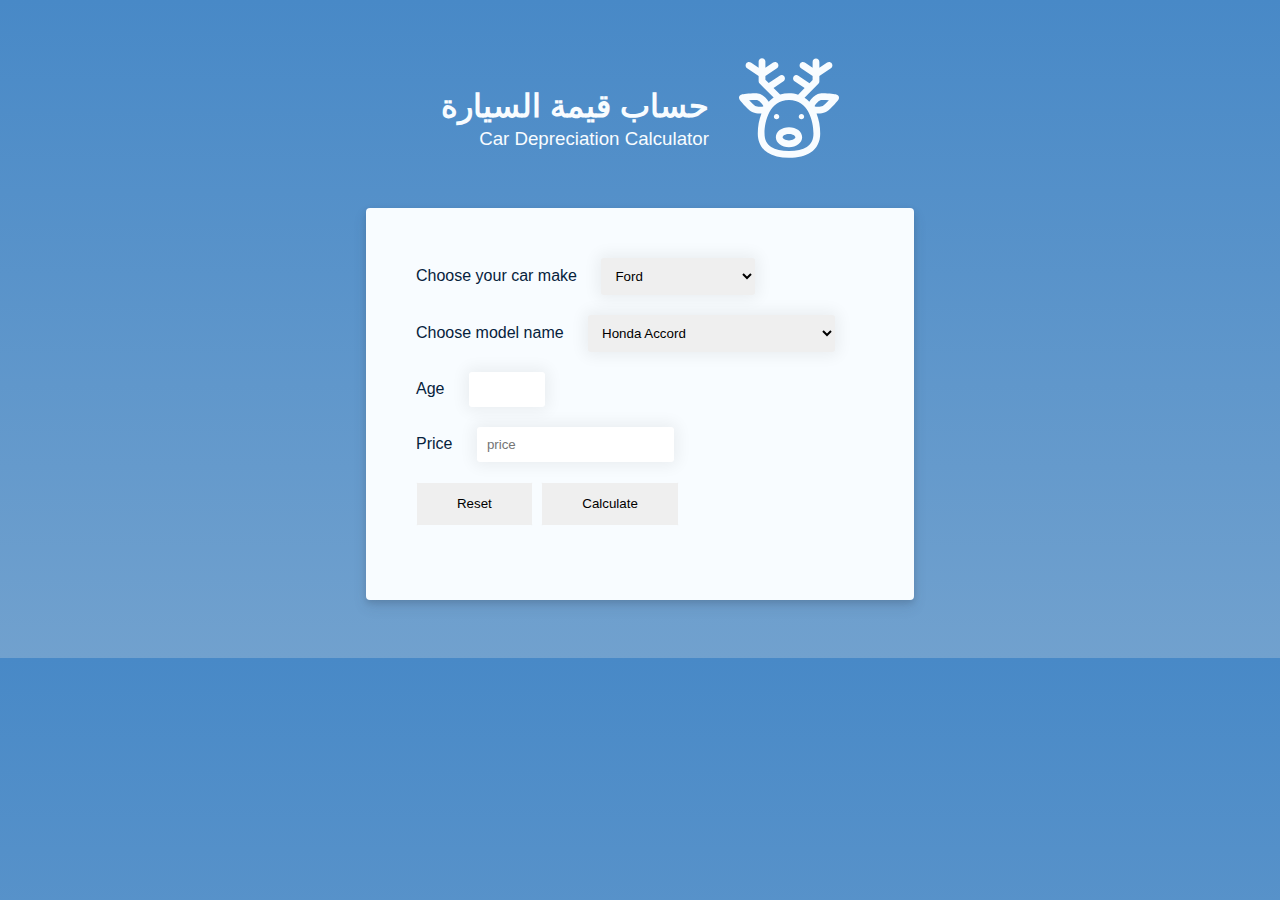
==== index.html @ c7bc2edd "CAR MODELS" ====
<!DOCTYPE html>
<html lang="en">
    <head>
        <meta charset="UTF-8">
        <meta http-equiv="X-UA-Compatible" content="IE=edge">
        <meta name="viewport" content="width=device-width, initial-scale=1.0">
        <link rel="stylesheet" href="styles.css">
        <title>Document</title>
    </head>
    
    <body>
        <div class="container">
            <header>
                <div class="title">
                    <h1>حساب قيمة السيارة</h1>
                    <h3>Car Depreciation Calculator</h3>
                </div>
                <!-- <img src="images/deer.png"/> -->
                <img src="images/deer2.svg"/>
            </header>

            <form action="results.html" method="GET" >
                

              
              <div class="section">
                <label for="carMake">Choose your car make</label>
                <select name="Make" id="Make">
                    <option label="Ford" value="Ford">Ford</option>
                    <option label="Lincoln" value="Lincoln">Lincoln</option>
                    <option label="Mercury" value="Mercury">Mercury</option>
                    <option label="Honda" value="Honda">Honda</option>
                    <option label="Hyundai" value="Hyundai">Hyundai</option>
                    <option label="Kia" value="Kia">Kia</option>
                    <option label="Genesis" value="Genesis">Genesis</option>
                    <option label="GMC" value="GMC">GMC</option>
                    <option label="Chevrolet" value="Chevrolet">Chevrolet</option>
                    <option label="Cadillac" value="Cadillac">Cadillac</option>
                    <option label="Nissan" value="Nissan">Nissan</option>
                    <option label="Infiniti" value="Infiniti">Infiniti</option>
                    <option label="Toyota" value="Nissan">Nissan</option>
                    <option label="Lexus" value="Lexus">Lexus</option>
                    <option label="Mazda" value="Mazda">Mazda</option>
                    <option label="Isuzu" value="Isuzu">Isuzu</option>
                    <option label="Mitsubishi" value="Mitsubishi">Mitsubishi</option>
                    <option label="Chrysler" value="Chrysler">Chrysler</option>
                    <option label="Dodge" value="Dodge">Dodge</option>
                    <option label="Ram" value="Ram">Ram</option>
                    <option label="Jeep" value="Jeep">Jeep</option>
                    <option label="Mercedes-Benz" value="Mercedes-Benz">Mercedes-Benz</option>
                    <option label="BMW" value="BMW">BMW</option>
                    <option label="Volkswageen" value="Volkswageen">Volkswageen</option>
                    <option label="Audi" value="Audi">Audi</option>
                    <option label="Land Rover" value="landRover">Land Rover</option>
                    <option label="Jaguar" value="Jaguar">Jaguar</option>
                    
                    

                </select>
            </div>

            <div class="section">
              <label for="carModel">Choose model name</label>
              <select name="Model" id="Model">
                  <option label="Honda Accord" value="HondaAccord">Honda Accord</option>
                  <option label="Toyota Camry" value="TC">Toyota Camry</option>
                  <option label="Ford Expedition" value="FE">Ford Expedition</option>
                  <option label="Nissan Patrol" value="NP">Nissan Patrol</option>
                  <option label="Ford F-150" value="FF">Ford F-150</option>
                  <option label="GMC Sierra or Chevy Silverado" value="GS">GMC Sierra</option>
                  <option label="Toyota Avalon" value="TA">Toyota Avalon</option>
                  <option label="Nissan Maxima" value="NM">Nissan Maxima</option>
                  <option label="Toyota Hilux" value="TH">Toyota Hilux</option>
                  <option label="Ford Ranger" value="FR">Ford Ranger</option>
                  <option label="Nissan Sunny" value="NS">Nissan Sunny</option>
                  <option label="Toyota Yaris" value="TY">Toyota Yaris</option>
                  <option label="Hyundai Elentra" value="HE">Hyundai Elentra</option>
                  <option label="Toyota Corolla" value="TC">Toyota Corolla</option>
                  
              </select>
          </div>

              
                
                <div class="section">
                    <label for="age">Age</label> 
                    <input type="number" name="age" id="age" min="1" max="200" steps="1">
                </div>

                <div class="section">
                  <label for="price">Price</label>
                  <input type="price" name="price" id="price" required placeholder="price" >
              </div>


                
                <div class="section">
                    <button type="reset">Reset</button>
                    <button type="calculate">Calculate</button>
                </div>
            </form>
        </div>
    </body>
</html>
---- styles.css ----
html{
    /* background-color: rgb(72, 137, 199); */
    background-image: linear-gradient(rgb(72, 137, 199), rgb(113, 161, 206));
    color:rgb(6, 34, 60);
    font-weight: 200;
}

body {
    display: flex;
    justify-content: center;
    font-family: 'Roboto', sans-serif;

}

img {
    width:100px
} 

header{
    display: flex;
    flex-direction: row;
    align-items: center;
    margin-bottom: 50px;
    justify-content: center;
    color: #f8fcff;
}

/* only apply this style to the image inside the header */
header img {
    margin-left: 30px;
}

.title{
    display: flex;
    flex-direction: column;
    align-items: flex-end;
}

.title h1  {
    margin-bottom: 3px;
}

.title h3 {
    margin:0;
    font-weight: 300;
}

form{
    padding: 50px;
    margin: 0px auto;
    width: 100%;
    max-width: 448px;
    background: #f8fcff;
    border-radius: 4px;
    box-shadow: rgba(60, 66, 87, 0.12) 0px 7px 14px 0px, rgba(0, 0, 0, 0.12) 0px 3px 6px 0px;
}


label {
    margin-right: 20px;
}

.container{
    width: 70%;
    margin: 50px 0;
    display: flex;
    flex-direction: column;
}


.section{
    margin-bottom: 20px;
}


button{
    display:inline-block;
    padding:1em 3em;
    border:0.1em solid #f8fcff;
    margin:0 0.3em 0.3em 0;
    border-radius:0.12em;
    box-sizing: border-box;
    text-decoration:none;
    font-family:'Roboto',sans-serif;
    font-weight:300;
    color:#000000;
    text-align:center;
    transition: all 0.2s;
}

button:hover{
    color:#f8fcff;
    background-color:#000000;
}

@media all and (max-width:30em){
    button{
        display:block;
        margin:0.4em auto;
    }
}

input, select {
    padding:10px;
    border:0;
    box-shadow:0 0 15px 4px rgba(0,0,0,0.06);
    border-radius: 3px;
}

select {
    padding-right: 30px;
}

#result {
    font-weight: 300;
    display: flex;
    justify-content: center;
}

#result span {
    font-weight: 900;
    margin-left: 8px;
}
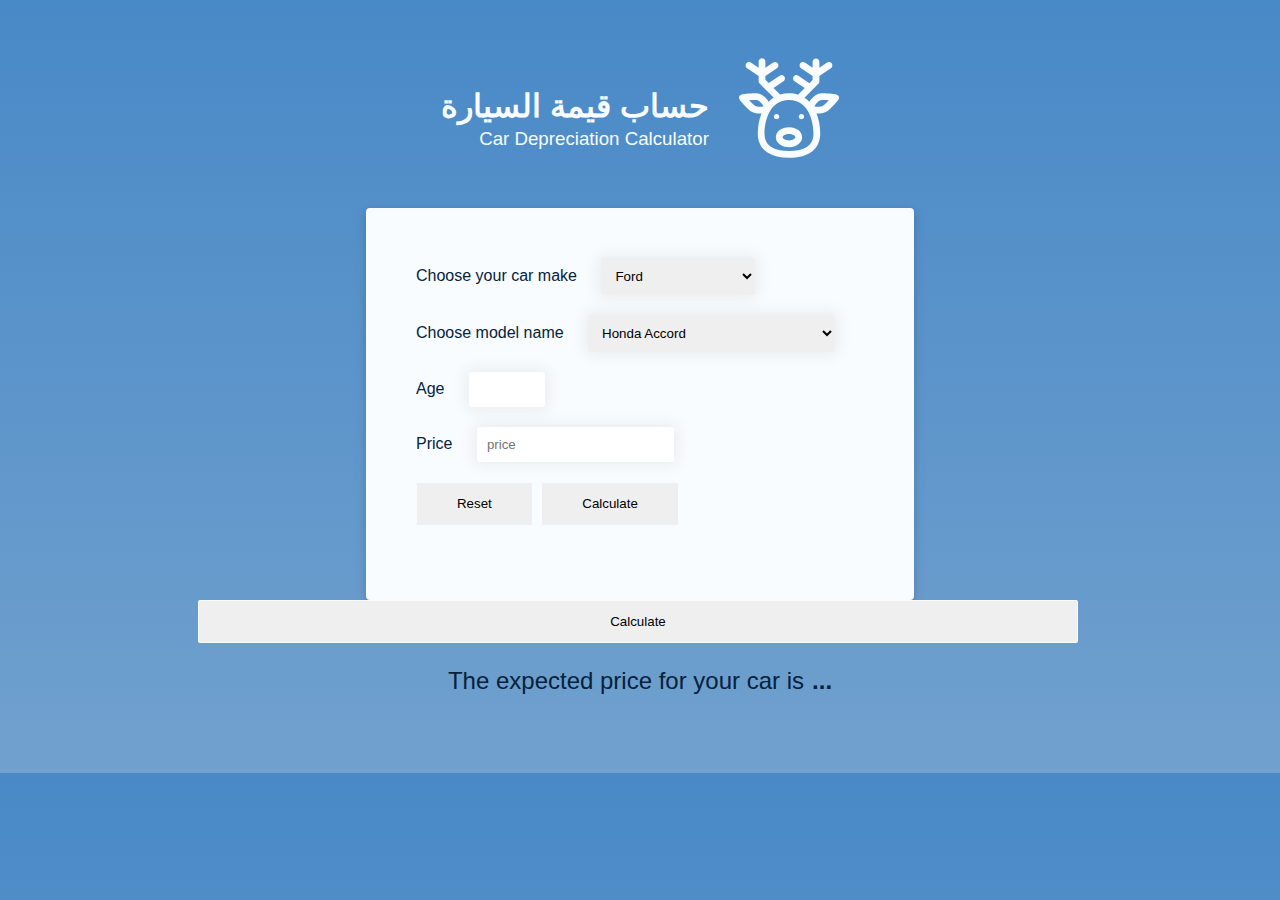
==== commit afd37429: "Merge branch 'master' of https://github.com/besmelh/car-depreciation-calculator" ====
--- a/index.html
+++ b/index.html
@@ -86,7 +86,6 @@
                     <label for="age">Age</label> 
                     <input type="number" name="age" id="age" min="1" max="200" steps="1">
                 </div>
-
                 <div class="section">
                   <label for="price">Price</label>
                   <input type="price" name="price" id="price" required placeholder="price" >
@@ -96,9 +95,15 @@
                 
                 <div class="section">
                     <button type="reset">Reset</button>
-                    <button type="calculate">Calculate</button>
+                    <button onclick="calculate()" type="calculate">Calculate</button>
                 </div>
             </form>
+            <button onclick="calculate()" type="calculate">Calculate</button>
+
+
+            <h2 id="result">The expected price for your car is <span>...</span></h2>
         </div>
     </body>
+
+    <script type="text/javascript" src="script.js"></script>
 </html>
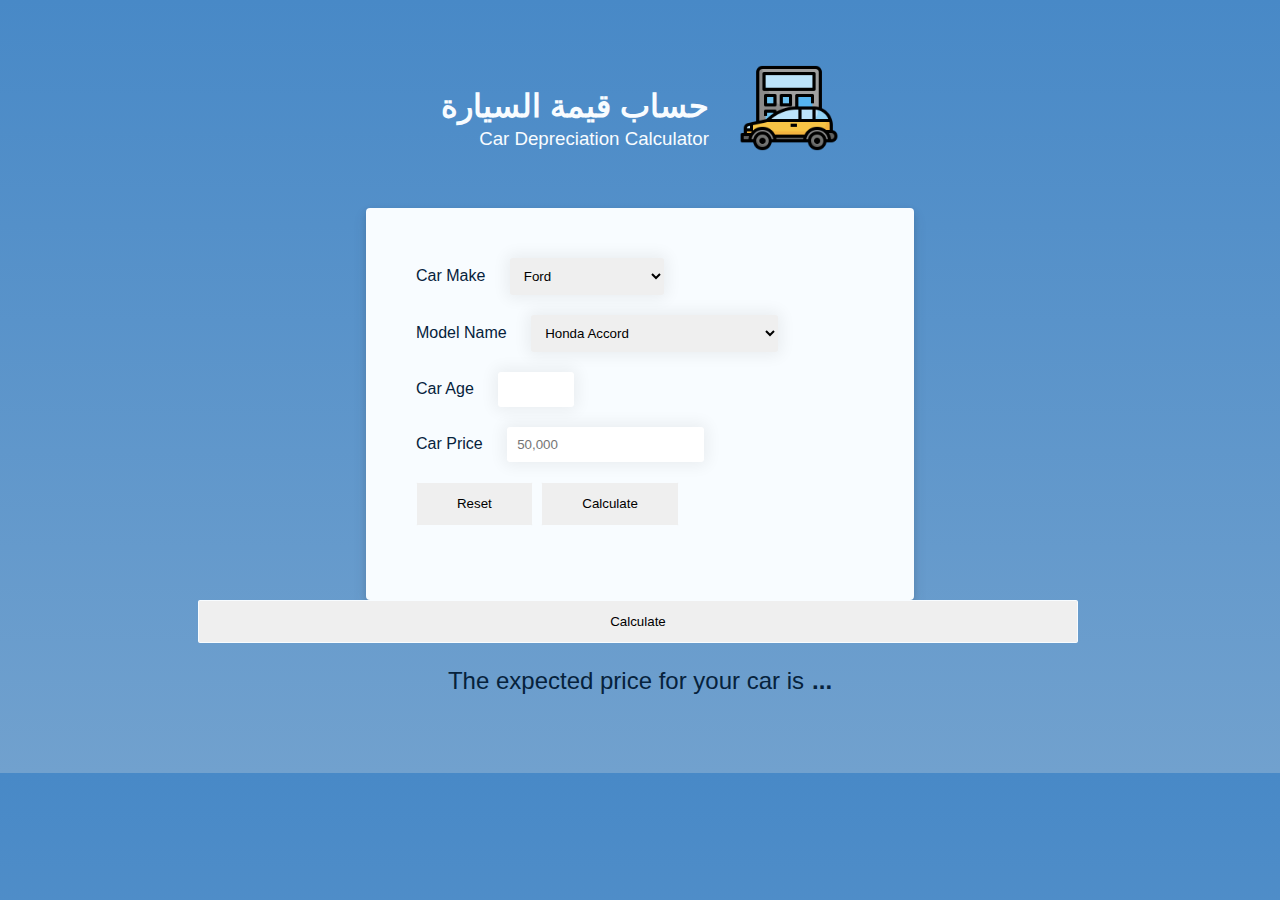
==== commit cc216b85: "image" ====
--- a/index.html
+++ b/index.html
@@ -15,8 +15,8 @@
                     <h1>حساب قيمة السيارة</h1>
                     <h3>Car Depreciation Calculator</h3>
                 </div>
-                <!-- <img src="images/deer.png"/> -->
-                <img src="images/deer2.svg"/>
+                <!-- <img src="images/carcal.png"/> -->
+                <img src="images/carcal.png"/>
             </header>
 
             <form action="results.html" method="GET" >
@@ -24,7 +24,7 @@
 
               
               <div class="section">
-                <label for="carMake">Choose your car make</label>
+                <label for="carMake">Car Make</label>
                 <select name="Make" id="Make">
                     <option label="Ford" value="Ford">Ford</option>
                     <option label="Lincoln" value="Lincoln">Lincoln</option>
@@ -60,7 +60,7 @@
             </div>
 
             <div class="section">
-              <label for="carModel">Choose model name</label>
+              <label for="carModel">Model Name</label>
               <select name="Model" id="Model">
                   <option label="Honda Accord" value="HondaAccord">Honda Accord</option>
                   <option label="Toyota Camry" value="TC">Toyota Camry</option>
@@ -83,12 +83,12 @@
               
                 
                 <div class="section">
-                    <label for="age">Age</label> 
+                    <label for="age">Car Age</label> 
                     <input type="number" name="age" id="age" min="1" max="200" steps="1">
                 </div>
                 <div class="section">
-                  <label for="price">Price</label>
-                  <input type="price" name="price" id="price" required placeholder="price" >
+                  <label for="price">Car Price</label>
+                  <input type="price" name="price" id="price" required placeholder="50,000" >
               </div>
 
 
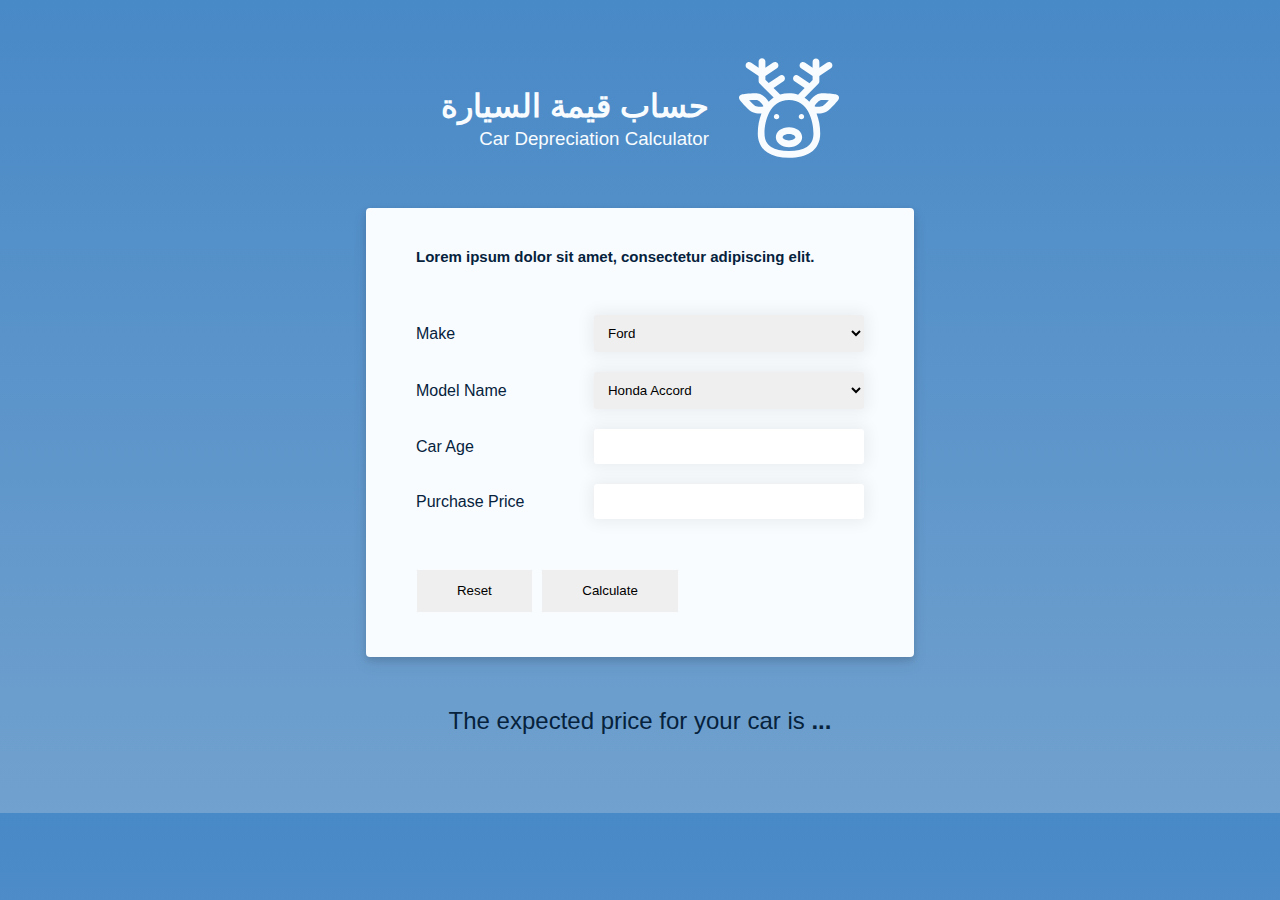
==== commit 2fed67fa: "form stying" ====
--- a/index.html
+++ b/index.html
@@ -15,91 +15,82 @@
                     <h1>حساب قيمة السيارة</h1>
                     <h3>Car Depreciation Calculator</h3>
                 </div>
-                <!-- <img src="images/carcal.png"/> -->
-                <img src="images/carcal.png"/>
+                <!-- <img src="images/deer.png"/> -->
+                <img src="images/deer2.svg"/>
             </header>
 
-            <form action="results.html" method="GET" >
-                
 
-              
-              <div class="section">
-                <label for="carMake">Car Make</label>
-                <select name="Make" id="Make">
-                    <option label="Ford" value="Ford">Ford</option>
-                    <option label="Lincoln" value="Lincoln">Lincoln</option>
-                    <option label="Mercury" value="Mercury">Mercury</option>
-                    <option label="Honda" value="Honda">Honda</option>
-                    <option label="Hyundai" value="Hyundai">Hyundai</option>
-                    <option label="Kia" value="Kia">Kia</option>
-                    <option label="Genesis" value="Genesis">Genesis</option>
-                    <option label="GMC" value="GMC">GMC</option>
-                    <option label="Chevrolet" value="Chevrolet">Chevrolet</option>
-                    <option label="Cadillac" value="Cadillac">Cadillac</option>
-                    <option label="Nissan" value="Nissan">Nissan</option>
-                    <option label="Infiniti" value="Infiniti">Infiniti</option>
-                    <option label="Toyota" value="Nissan">Nissan</option>
-                    <option label="Lexus" value="Lexus">Lexus</option>
-                    <option label="Mazda" value="Mazda">Mazda</option>
-                    <option label="Isuzu" value="Isuzu">Isuzu</option>
-                    <option label="Mitsubishi" value="Mitsubishi">Mitsubishi</option>
-                    <option label="Chrysler" value="Chrysler">Chrysler</option>
-                    <option label="Dodge" value="Dodge">Dodge</option>
-                    <option label="Ram" value="Ram">Ram</option>
-                    <option label="Jeep" value="Jeep">Jeep</option>
-                    <option label="Mercedes-Benz" value="Mercedes-Benz">Mercedes-Benz</option>
-                    <option label="BMW" value="BMW">BMW</option>
-                    <option label="Volkswageen" value="Volkswageen">Volkswageen</option>
-                    <option label="Audi" value="Audi">Audi</option>
-                    <option label="Land Rover" value="landRover">Land Rover</option>
-                    <option label="Jaguar" value="Jaguar">Jaguar</option>
-                    
-                    
+            <div class="white-container">
+                <h3>Lorem ipsum dolor sit amet, consectetur adipiscing elit.</h3>
+                <form>
+                    <div class="section">
+                        <label for="carMake">Make</label>
+                        <select name="make" id="make">
+                            <option label="Ford" value="Ford">Ford</option>
+                            <option label="Lincoln" value="Lincoln">Lincoln</option>
+                            <option label="Mercury" value="Mercury">Mercury</option>
+                            <option label="Honda" value="Honda">Honda</option>
+                            <option label="Hyundai" value="Hyundai">Hyundai</option>
+                            <option label="Kia" value="Kia">Kia</option>
+                            <option label="Genesis" value="Genesis">Genesis</option>
+                            <option label="GMC" value="GMC">GMC</option>
+                            <option label="Chevrolet" value="Chevrolet">Chevrolet</option>
+                            <option label="Cadillac" value="Cadillac">Cadillac</option>
+                            <option label="Nissan" value="Nissan">Nissan</option>
+                            <option label="Infiniti" value="Infiniti">Infiniti</option>
+                            <option label="Toyota" value="Nissan">Nissan</option>
+                            <option label="Lexus" value="Lexus">Lexus</option>
+                            <option label="Mazda" value="Mazda">Mazda</option>
+                            <option label="Isuzu" value="Isuzu">Isuzu</option>
+                            <option label="Mitsubishi" value="Mitsubishi">Mitsubishi</option>
+                            <option label="Chrysler" value="Chrysler">Chrysler</option>
+                            <option label="Dodge" value="Dodge">Dodge</option>
+                            <option label="Ram" value="Ram">Ram</option>
+                            <option label="Jeep" value="Jeep">Jeep</option>
+                            <option label="Mercedes-Benz" value="Mercedes-Benz">Mercedes-Benz</option>
+                            <option label="BMW" value="BMW">BMW</option>
+                            <option label="Volkswageen" value="Volkswageen">Volkswageen</option>
+                            <option label="Audi" value="Audi">Audi</option>
+                            <option label="Land Rover" value="landRover">Land Rover</option>
+                            <option label="Jaguar" value="Jaguar">Jaguar</option>
+                        </select>
+                    </div>
 
-                </select>
+                    <div class="section">
+                        <label for="carModel">Model Name</label>
+                        <select name="model" id="model">
+                            <option label="Honda Accord" value="HondaAccord">Honda Accord</option>
+                            <option label="Toyota Camry" value="TC">Toyota Camry</option>
+                            <option label="Ford Expedition" value="FE">Ford Expedition</option>
+                            <option label="Nissan Patrol" value="NP">Nissan Patrol</option>
+                            <option label="Ford F-150" value="FF">Ford F-150</option>
+                            <option label="GMC Sierra or Chevy Silverado" value="GS">GMC Sierra</option>
+                            <option label="Toyota Avalon" value="TA">Toyota Avalon</option>
+                            <option label="Nissan Maxima" value="NM">Nissan Maxima</option>
+                            <option label="Toyota Hilux" value="TH">Toyota Hilux</option>
+                            <option label="Ford Ranger" value="FR">Ford Ranger</option>
+                            <option label="Nissan Sunny" value="NS">Nissan Sunny</option>
+                            <option label="Toyota Yaris" value="TY">Toyota Yaris</option>
+                            <option label="Hyundai Elentra" value="HE">Hyundai Elentra</option>
+                            <option label="Toyota Corolla" value="TC">Toyota Corolla</option> 
+                        </select>
+                    </div>
+
+                        <div class="section">
+                            <label for="age">Car Age</label> 
+                            <input type="number" name="age" id="age" min="1" max="200" steps="1">
+                        </div>
+                        <div class="section">
+                        <label for="price">Purchase Price</label>
+                        <input type="price" name="price" id="price" required >
+                    </div>
+                </form>
+
+                <div class="form-buttons">
+                    <button type="reset">Reset</button>
+                    <button onclick="calculate()">Calculate</button>
+                </div>
             </div>
-
-            <div class="section">
-              <label for="carModel">Model Name</label>
-              <select name="Model" id="Model">
-                  <option label="Honda Accord" value="HondaAccord">Honda Accord</option>
-                  <option label="Toyota Camry" value="TC">Toyota Camry</option>
-                  <option label="Ford Expedition" value="FE">Ford Expedition</option>
-                  <option label="Nissan Patrol" value="NP">Nissan Patrol</option>
-                  <option label="Ford F-150" value="FF">Ford F-150</option>
-                  <option label="GMC Sierra or Chevy Silverado" value="GS">GMC Sierra</option>
-                  <option label="Toyota Avalon" value="TA">Toyota Avalon</option>
-                  <option label="Nissan Maxima" value="NM">Nissan Maxima</option>
-                  <option label="Toyota Hilux" value="TH">Toyota Hilux</option>
-                  <option label="Ford Ranger" value="FR">Ford Ranger</option>
-                  <option label="Nissan Sunny" value="NS">Nissan Sunny</option>
-                  <option label="Toyota Yaris" value="TY">Toyota Yaris</option>
-                  <option label="Hyundai Elentra" value="HE">Hyundai Elentra</option>
-                  <option label="Toyota Corolla" value="TC">Toyota Corolla</option>
-                  
-              </select>
-          </div>
-
-              
-                
-                <div class="section">
-                    <label for="age">Car Age</label> 
-                    <input type="number" name="age" id="age" min="1" max="200" steps="1">
-                </div>
-                <div class="section">
-                  <label for="price">Car Price</label>
-                  <input type="price" name="price" id="price" required placeholder="50,000" >
-              </div>
-
-
-                
-                <div class="section">
-                    <button type="reset">Reset</button>
-                    <button onclick="calculate()" type="calculate">Calculate</button>
-                </div>
-            </form>
-            <button onclick="calculate()" type="calculate">Calculate</button>
-
 
             <h2 id="result">The expected price for your car is <span>...</span></h2>
         </div>
--- a/styles.css
+++ b/styles.css
@@ -45,14 +45,24 @@
     font-weight: 300;
 }
 
-form{
-    padding: 50px;
+.white-container{
+    padding: 40px 50px;
     margin: 0px auto;
     width: 100%;
     max-width: 448px;
     background: #f8fcff;
     border-radius: 4px;
     box-shadow: rgba(60, 66, 87, 0.12) 0px 7px 14px 0px, rgba(0, 0, 0, 0.12) 0px 3px 6px 0px;
+}
+
+.white-container h3{
+    font-size: 15px;
+    margin:0;
+    margin-bottom: 50px;
+}
+
+.form-buttons{
+    margin-top: 50px;
 }
 
 
@@ -65,11 +75,23 @@
     margin: 50px 0;
     display: flex;
     flex-direction: column;
+    align-items: center
 }
 
 
 .section{
     margin-bottom: 20px;
+    display: flex;
+    justify-content: space-between;
+    align-items: center;
+}
+
+.section input {
+    width: 250px;
+}
+
+.section select{
+    width: 270px;
 }
 
 
@@ -113,11 +135,10 @@
 
 #result {
     font-weight: 300;
-    display: flex;
-    justify-content: center;
+    margin-top: 50px;
 }
 
 #result span {
     font-weight: 900;
-    margin-left: 8px;
+ /* margin-left: 8px; */
 }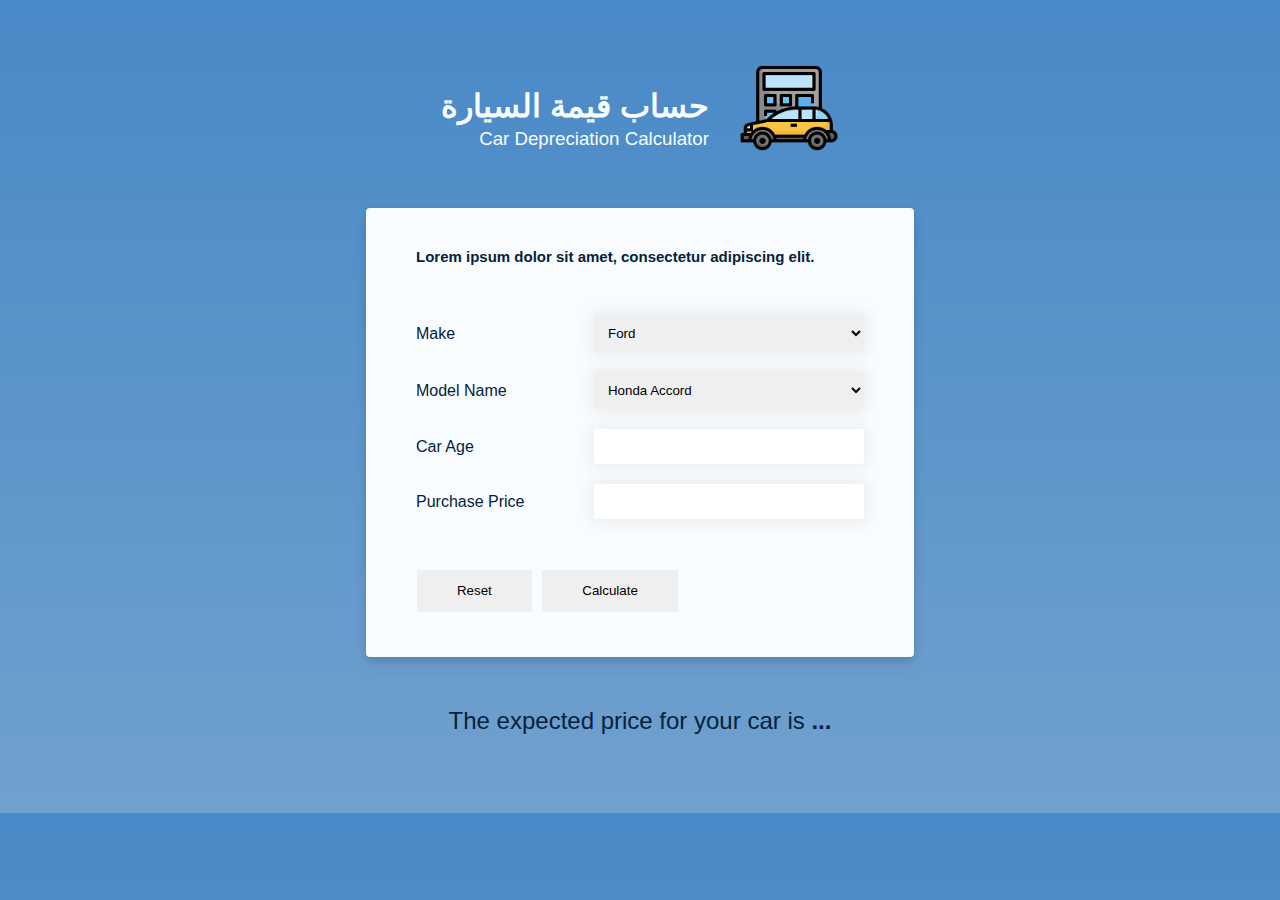
==== commit ba46d2e2: "image changed" ====
--- a/index.html
+++ b/index.html
@@ -15,8 +15,7 @@
                     <h1>حساب قيمة السيارة</h1>
                     <h3>Car Depreciation Calculator</h3>
                 </div>
-                <!-- <img src="images/deer.png"/> -->
-                <img src="images/deer2.svg"/>
+                <img src="images/carcal.png"/>
             </header>
 
 
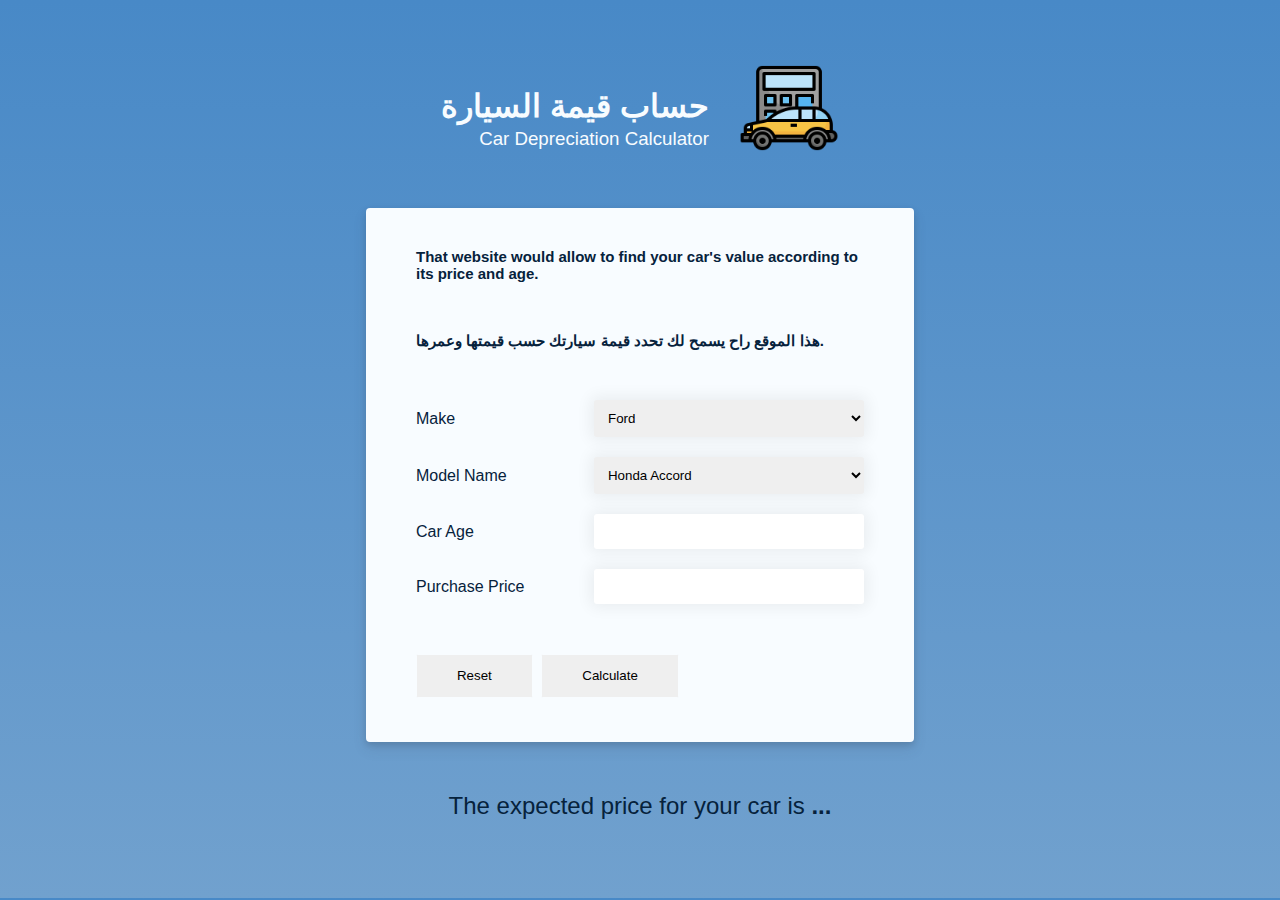
==== commit 2ce5a529: "make" ====
--- a/index.html
+++ b/index.html
@@ -20,7 +20,8 @@
 
 
             <div class="white-container">
-                <h3>Lorem ipsum dolor sit amet, consectetur adipiscing elit.</h3>
+                <h3>That website would allow to find your car's value according to its price and age.</h3>
+                <h3>هذا الموقع راح يسمح لك تحدد قيمة سيارتك حسب قيمتها وعمرها.</h3>
                 <form>
                     <div class="section">
                         <label for="carMake">Make</label>
@@ -75,11 +76,11 @@
                         </select>
                     </div>
 
-                        <div class="section">
-                            <label for="age">Car Age</label> 
-                            <input type="number" name="age" id="age" min="1" max="200" steps="1">
-                        </div>
-                        <div class="section">
+                    <div class="section">
+                        <label for="age">Car Age</label> 
+                        <input type="number" name="age" id="age" min="1" max="200" steps="1">
+                    </div>
+                    <div class="section">
                         <label for="price">Purchase Price</label>
                         <input type="price" name="price" id="price" required >
                     </div>
@@ -87,7 +88,7 @@
 
                 <div class="form-buttons">
                     <button type="reset">Reset</button>
-                    <button onclick="calculate()">Calculate</button>
+                    <button onclick="calculate_value()">Calculate</button>
                 </div>
             </div>
 
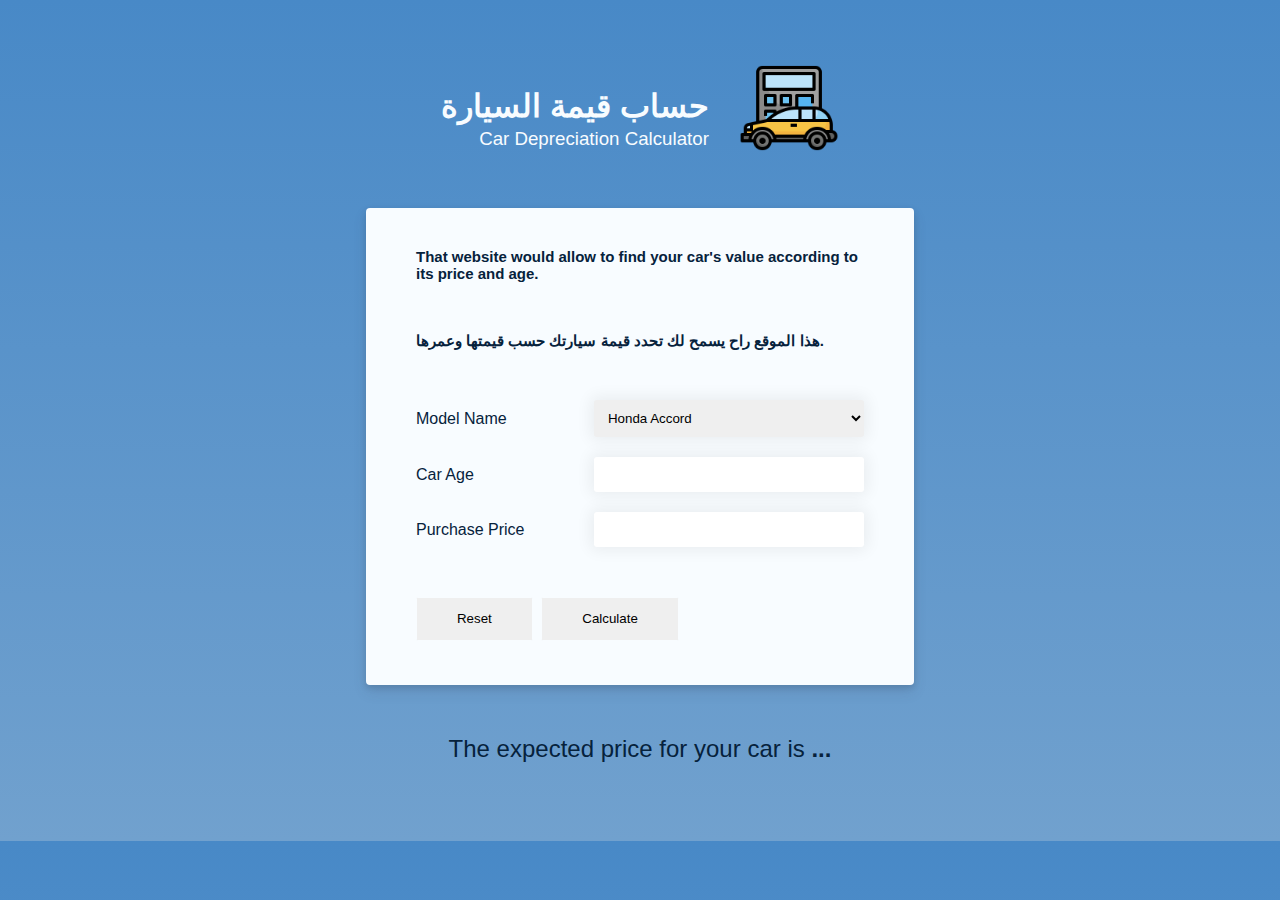
==== commit 67f0119e: "final" ====
--- a/index.html
+++ b/index.html
@@ -24,39 +24,6 @@
                 <h3>هذا الموقع راح يسمح لك تحدد قيمة سيارتك حسب قيمتها وعمرها.</h3>
                 <form>
                     <div class="section">
-                        <label for="carMake">Make</label>
-                        <select name="make" id="make">
-                            <option label="Ford" value="Ford">Ford</option>
-                            <option label="Lincoln" value="Lincoln">Lincoln</option>
-                            <option label="Mercury" value="Mercury">Mercury</option>
-                            <option label="Honda" value="Honda">Honda</option>
-                            <option label="Hyundai" value="Hyundai">Hyundai</option>
-                            <option label="Kia" value="Kia">Kia</option>
-                            <option label="Genesis" value="Genesis">Genesis</option>
-                            <option label="GMC" value="GMC">GMC</option>
-                            <option label="Chevrolet" value="Chevrolet">Chevrolet</option>
-                            <option label="Cadillac" value="Cadillac">Cadillac</option>
-                            <option label="Nissan" value="Nissan">Nissan</option>
-                            <option label="Infiniti" value="Infiniti">Infiniti</option>
-                            <option label="Toyota" value="Nissan">Nissan</option>
-                            <option label="Lexus" value="Lexus">Lexus</option>
-                            <option label="Mazda" value="Mazda">Mazda</option>
-                            <option label="Isuzu" value="Isuzu">Isuzu</option>
-                            <option label="Mitsubishi" value="Mitsubishi">Mitsubishi</option>
-                            <option label="Chrysler" value="Chrysler">Chrysler</option>
-                            <option label="Dodge" value="Dodge">Dodge</option>
-                            <option label="Ram" value="Ram">Ram</option>
-                            <option label="Jeep" value="Jeep">Jeep</option>
-                            <option label="Mercedes-Benz" value="Mercedes-Benz">Mercedes-Benz</option>
-                            <option label="BMW" value="BMW">BMW</option>
-                            <option label="Volkswageen" value="Volkswageen">Volkswageen</option>
-                            <option label="Audi" value="Audi">Audi</option>
-                            <option label="Land Rover" value="landRover">Land Rover</option>
-                            <option label="Jaguar" value="Jaguar">Jaguar</option>
-                        </select>
-                    </div>
-
-                    <div class="section">
                         <label for="carModel">Model Name</label>
                         <select name="model" id="model">
                             <option label="Honda Accord" value="HondaAccord">Honda Accord</option>
@@ -66,7 +33,7 @@
                             <option label="Ford F-150" value="FF">Ford F-150</option>
                             <option label="GMC Sierra or Chevy Silverado" value="GS">GMC Sierra</option>
                             <option label="Toyota Avalon" value="TA">Toyota Avalon</option>
-                            <option label="Nissan Maxima" value="NM">Nissan Maxima</option>
+                            <option label="Kia K8 or Hyundai Azera" value="HA">Kia K8 or Hyundai Azera</option>
                             <option label="Toyota Hilux" value="TH">Toyota Hilux</option>
                             <option label="Ford Ranger" value="FR">Ford Ranger</option>
                             <option label="Nissan Sunny" value="NS">Nissan Sunny</option>
